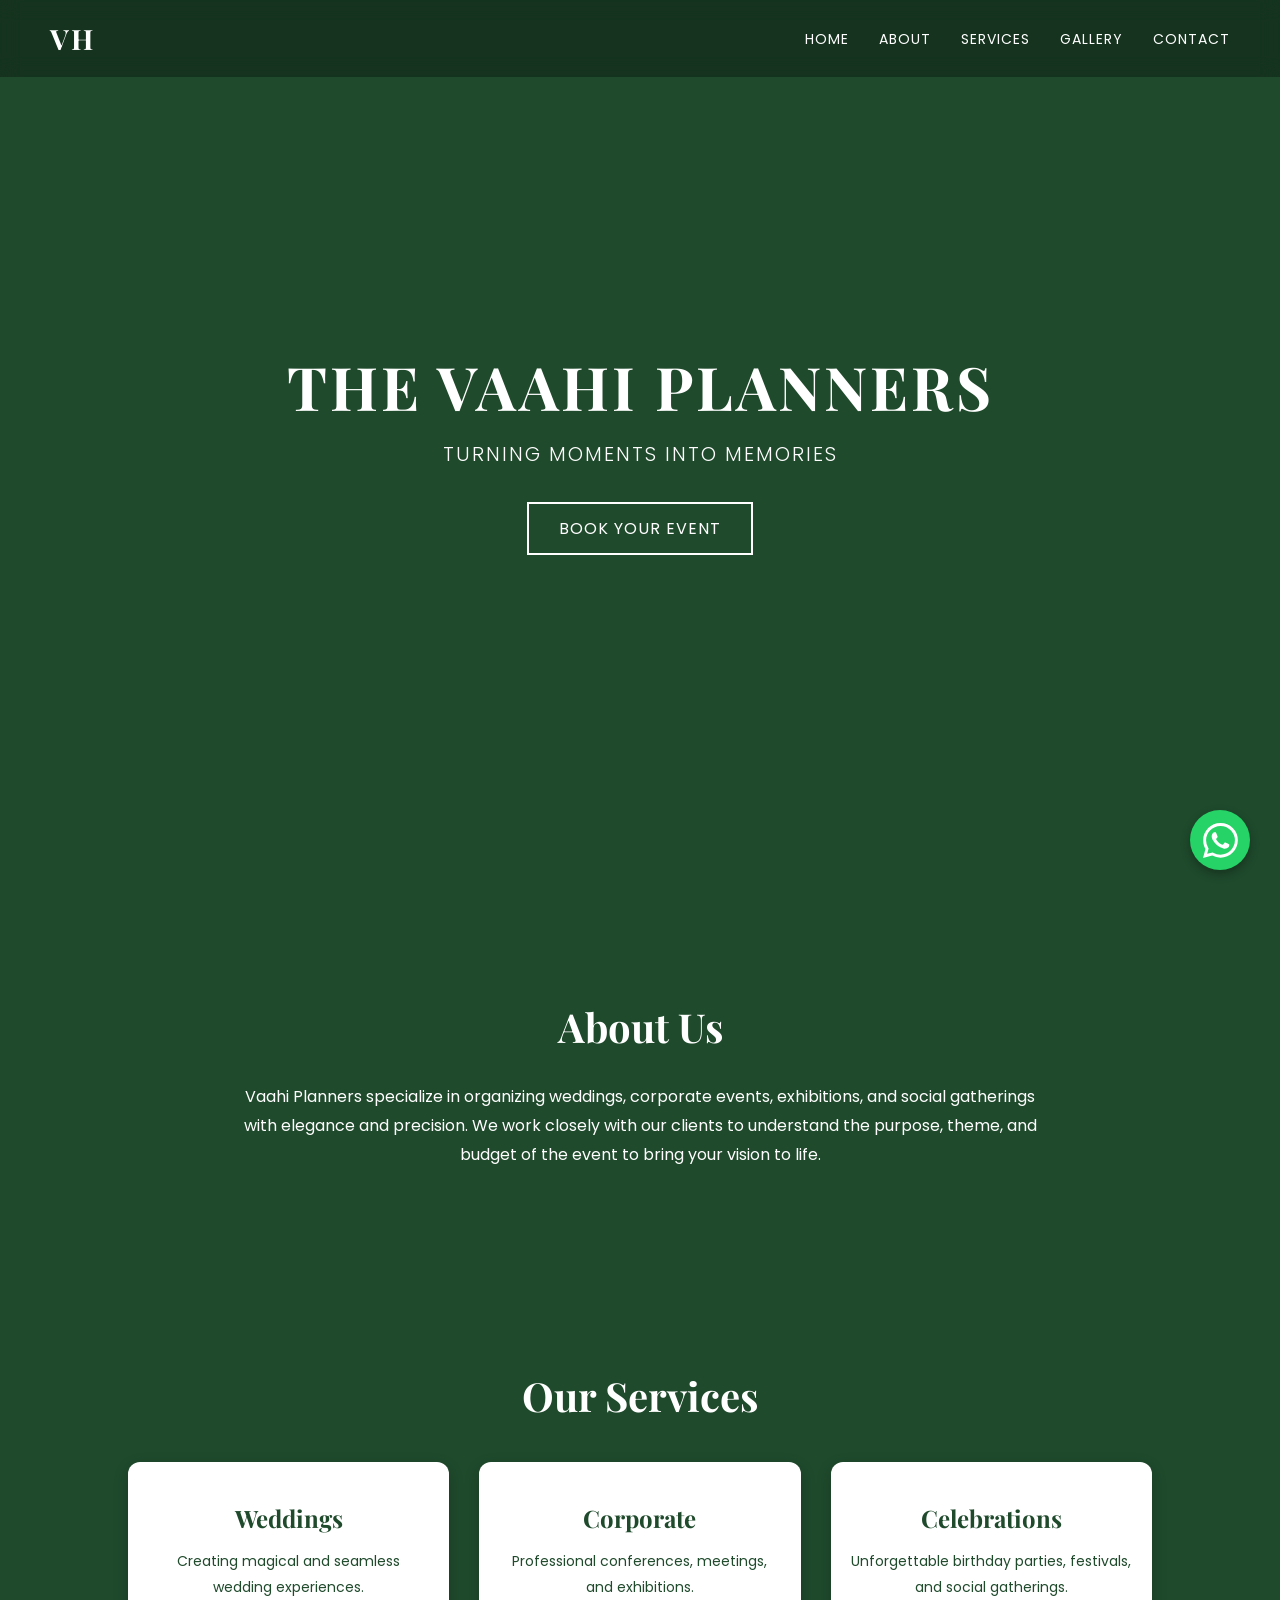
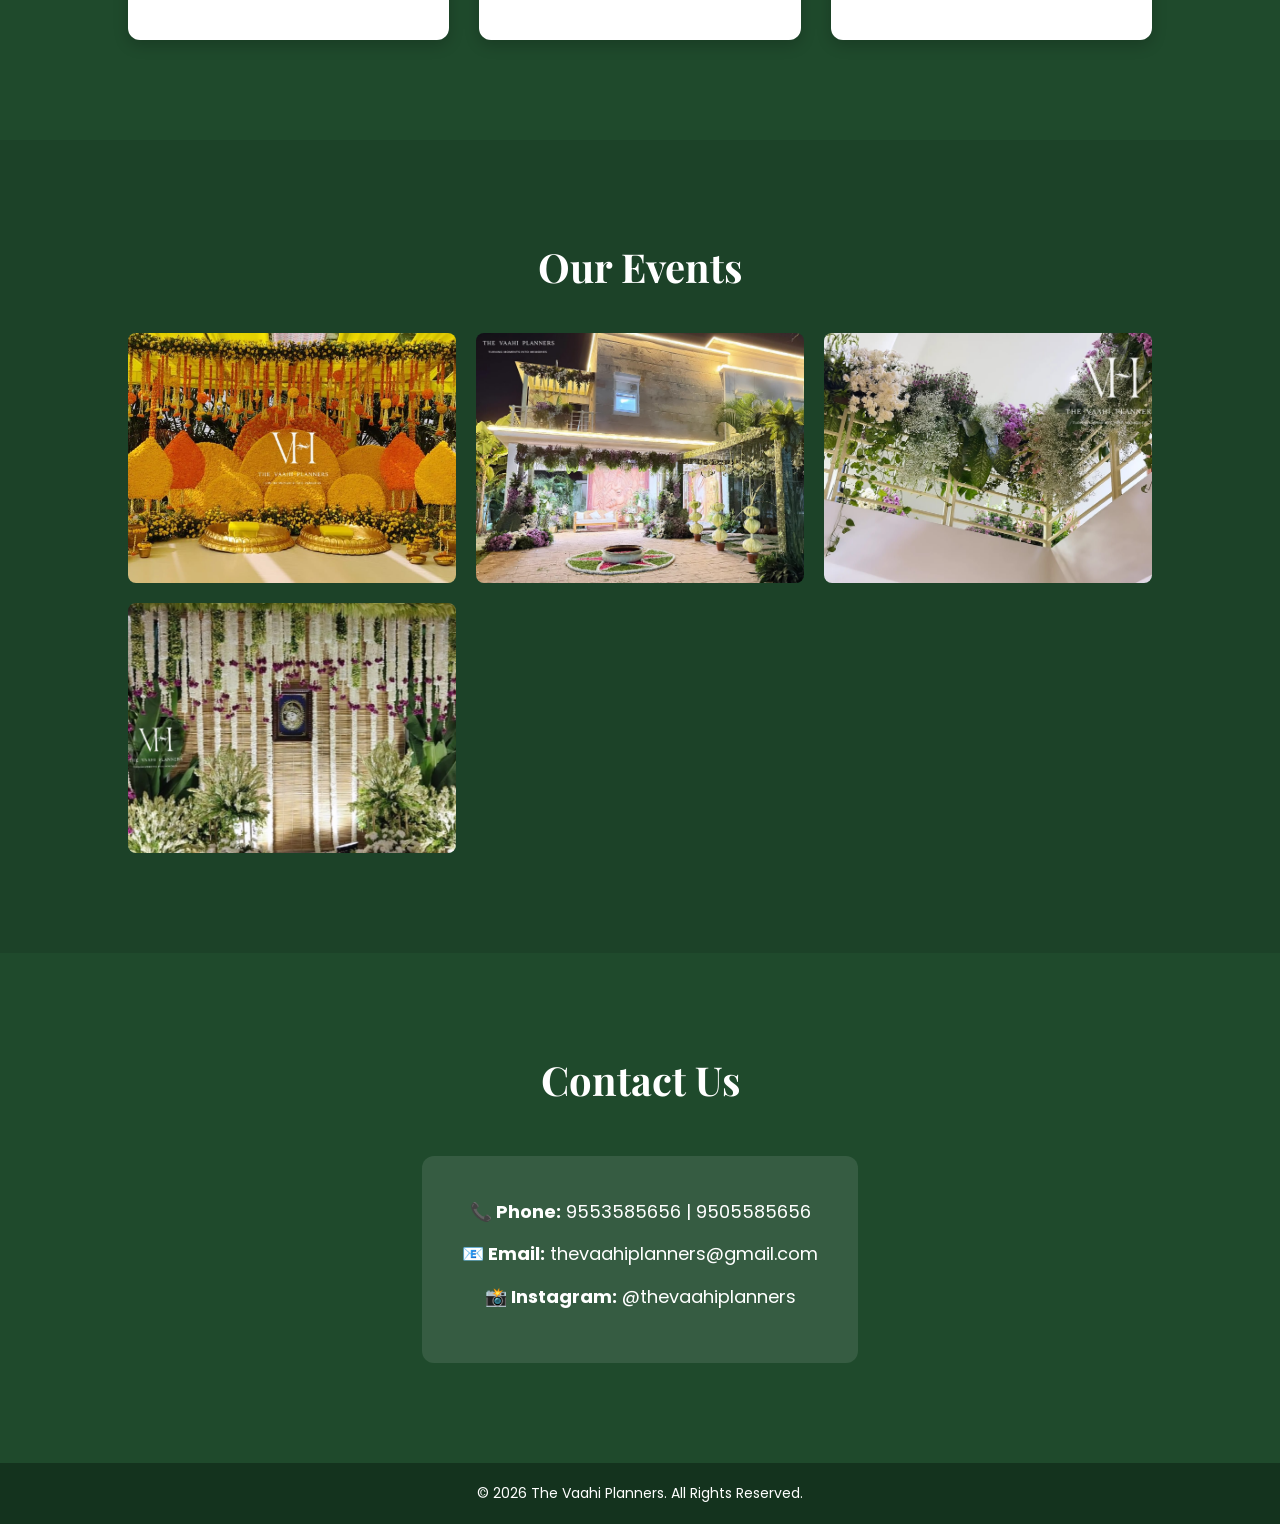
==== index.html @ 936217f1 "Add files via upload" ====
<!DOCTYPE html>
<html lang="en">
<head>
    <meta charset="UTF-8">
    <meta name="viewport" content="width=device-width, initial-scale=1.0">
    <title>The Vaahi Planners | Turning Moments Into Memories</title>
    <link rel="icon" type="image/png" href="logo.jpeg">
    <link rel="stylesheet" href="styles.css">
    <link href="https://fonts.googleapis.com/css2?family=Playfair+Display:wght@400;600&family=Poppins:wght@300;400;600&display=swap" rel="stylesheet">
</head>
<body>

    <div id="loader">
        <h1>VH</h1>
    </div>

    <nav id="navbar">
        <h2 class="logo">VH</h2>
        <ul class="nav-links">
            <li><a href="#home">Home</a></li>
            <li><a href="#about">About</a></li>
            <li><a href="#services">Services</a></li>
            <li><a href="#gallery">Gallery</a></li>
            <li><a href="#contact">Contact</a></li>
        </ul>
    </nav>

    <section id="home" class="hero">
        <div class="overlay"></div>
        <div class="hero-content">
            <h1>THE VAAHI PLANNERS</h1>
            <p>TURNING MOMENTS INTO MEMORIES</p>
            <button onclick="document.getElementById('contact').scrollIntoView({behavior: 'smooth'})">Book Your Event</button>
        </div>
    </section>

    <section id="about" class="about fade-in">
        <h2>About Us</h2>
        <p>
            Vaahi Planners specialize in organizing weddings, corporate events,
            exhibitions, and social gatherings with elegance and precision. We work closely with our clients to understand the purpose, theme, and budget of the event to bring your vision to life.
        </p>
    </section>

    <section id="services" class="services">
        <h2 class="fade-in">Our Services</h2>
        <div class="service-cards">
            <div class="card">
                <h3>Weddings</h3>
                <p>Creating magical and seamless wedding experiences.</p>
            </div>
            <div class="card">
                <h3>Corporate</h3>
                <p>Professional conferences, meetings, and exhibitions.</p>
            </div>
            <div class="card">
                <h3>Celebrations</h3>
                <p>Unforgettable birthday parties, festivals, and social gatherings.</p>
            </div>
        </div>
    </section>

    <section id="gallery" class="gallery">
        <h2>Our Events</h2>
        <div class="gallery-grid">
            <img src="IM-1.jpeg" class="stagger-item" alt="Wedding Event">
            <img src="IM-2.jpeg" class="stagger-item" alt="Event Setup">
            <img src="IM-3.jpeg" class="stagger-item" alt="Corporate Event">
            <img src="IM-4.jpeg" class="stagger-item" alt="Celebration">
            <img src="IM-5.jpeg" class="stagger-item" alt="Party">
            <img src="logo.jpeg" class="stagger-item" alt="Social Gathering">
        </div>
    </section>

    <section id="contact" class="contact fade-in">
        <h2>Contact Us</h2>
        <div class="contact-info">
            <p><strong>📞 Phone:</strong> 9553585656 | 9505585656</p>
            <p><strong>📧 Email:</strong> thevaahiplanners@gmail.com</p>
            <p><strong>📸 Instagram:</strong> @thevaahiplanners</p>
        </div>
    </section>

    <a href="https://wa.me/919553585656" class="whatsapp-float" target="_blank" rel="noopener noreferrer" aria-label="Chat on WhatsApp">
        <svg xmlns="http://www.w3.org/2000/svg" width="35" height="35" fill="currentColor" viewBox="0 0 16 16">
            <path d="M13.601 2.326A7.854 7.854 0 0 0 7.994 0C3.627 0 .068 3.558.064 7.926c0 1.399.366 2.76 1.057 3.965L0 16l4.204-1.102a7.933 7.933 0 0 0 3.79.965h.004c4.368 0 7.926-3.558 7.93-7.93A7.898 7.898 0 0 0 13.6 2.326zM7.994 14.521a6.573 6.573 0 0 1-3.356-.92l-.24-.144-2.494.654.666-2.433-.156-.251a6.56 6.56 0 0 1-1.007-3.505c0-3.626 2.957-6.584 6.591-6.584a6.56 6.56 0 0 1 4.66 1.931 6.557 6.557 0 0 1 1.928 4.66c-.004 3.639-2.961 6.592-6.592 6.592zm3.615-4.934c-.197-.099-1.17-.578-1.353-.646-.182-.065-.315-.099-.445.099-.133.197-.513.646-.627.775-.114.133-.232.148-.43.05-.197-.1-.836-.308-1.592-.985-.59-.525-.985-1.175-1.103-1.372-.114-.198-.011-.304.088-.403.087-.088.197-.232.296-.346.1-.114.133-.198.198-.33.065-.134.034-.248-.015-.347-.05-.099-.445-1.076-.612-1.47-.16-.389-.323-.335-.445-.34-.114-.007-.247-.007-.38-.007a.729.729 0 0 0-.529.247c-.182.198-.691.677-.691 1.654 0 .977.71 1.916.81 2.049.098.133 1.394 2.132 3.383 2.992.47.205.84.326 1.129.418.475.152.904.129 1.246.08.38-.058 1.171-.48 1.338-.943.164-.464.164-.86.114-.943-.049-.084-.182-.133-.38-.232z"/>
        </svg>
    </a>

    <footer>
        <p>© 2026 The Vaahi Planners. All Rights Reserved.</p>
    </footer>

    <script>
        // Loader
        window.onload = function(){
            setTimeout(() => {
                document.getElementById("loader").style.opacity = "0";
                setTimeout(() => {
                    document.getElementById("loader").style.display = "none";
                }, 500);
            }, 500); // Small delay to let animations load
        };

        // Smooth Scroll
        document.querySelectorAll('a[href^="#"]').forEach(anchor => {
            anchor.addEventListener('click', function(e){
                e.preventDefault();
                document.querySelector(this.getAttribute('href')).scrollIntoView({
                    behavior: 'smooth'
                });
            });
        });

        // Dynamic Navbar Background Change on Scroll
        window.addEventListener('scroll', () => {
            const nav = document.getElementById('navbar');
            if (window.scrollY > 50) {
                nav.classList.add('scrolled');
            } else {
                nav.classList.remove('scrolled');
            }
        });

        // Scroll Animation (Fade-in elements)
        const elements = document.querySelectorAll('.fade-in');
        window.addEventListener('scroll', () => {
            elements.forEach(el => {
                const position = el.getBoundingClientRect().top;
                const screenPosition = window.innerHeight / 1.2;
                if(position < screenPosition){
                    el.classList.add('show');
                }
            });
        });

        // Staggered Gallery Reveal Animation
        const galleryImages = document.querySelectorAll('.stagger-item');
        window.addEventListener('scroll', () => {
            let delay = 0;
            galleryImages.forEach((img) => {
                const position = img.getBoundingClientRect().top;
                const screenPosition = window.innerHeight / 1.1;

                if (position < screenPosition && !img.classList.contains('show')) {
                    setTimeout(() => {
                        img.classList.add('show');
                    }, delay);
                    delay += 150; // Adds a 150ms delay between each image appearing
                }
            });
        });
    </script>
</body>
</html>
---- styles.css ----
/* BASE STYLES & RESET */
* {
    box-sizing: border-box;
    margin: 0;
    padding: 0;
}

body {
    font-family: 'Poppins', sans-serif;
    background: #1F4A2C; /* Brand Deep forest green */
    color: #FFFFFF;      /* Brand White */
    scroll-behavior: smooth;
    overflow-x: hidden;
}

/* LOADER */
#loader {
    position: fixed;
    width: 100%;
    height: 100vh;
    background: #1F4A2C;
    display: flex;
    justify-content: center;
    align-items: center;
    z-index: 9999;
    transition: opacity 0.5s ease;
}

#loader h1 {
    font-size: 60px;
    font-family: 'Playfair Display', serif;
    animation: pulse 1s infinite;
}

@keyframes pulse {
    0% {opacity: 0.3;}
    50% {opacity: 1;}
    100% {opacity: 0.3;}
}

/* NAVBAR */
nav {
    display: flex;
    justify-content: space-between;
    align-items: center;
    padding: 20px 50px;
    position: fixed;
    width: 100%;
    background: rgba(0,0,0,0.3);
    backdrop-filter: blur(10px);
    z-index: 1000;
    transition: background 0.4s ease-in-out, box-shadow 0.4s ease-in-out, padding 0.4s;
}

nav.scrolled {
    background: #1F4A2C; 
    box-shadow: 0 4px 10px rgba(0, 0, 0, 0.5);
    padding: 15px 50px;
}

nav h2.logo {
    font-family: 'Playfair Display', serif;
    font-size: 28px;
    letter-spacing: 2px;
}

nav ul {
    display: flex;
    list-style: none;
    gap: 30px;
}

nav a {
    color: white;
    text-decoration: none;
    font-weight: 400;
    text-transform: uppercase;
    font-size: 14px;
    letter-spacing: 1px;
    transition: color 0.3s;
}

nav a:hover {
    color: #A5D6A7; /* A soft light green hover effect */
}

/* HERO SECTION */
.hero {
    height: 100vh;
    background: url('https://images.unsplash.com/photo-1519741497674-611481863552') center/cover no-repeat;
    position: relative;
    display: flex;
    justify-content: center;
    align-items: center;
}

.overlay {
    position: absolute;
    width: 100%;
    height: 100%;
    background: rgba(31, 74, 44, 0.75); /* Darker green overlay for better text contrast */
}

.hero-content {
    position: relative;
    z-index: 1;
    text-align: center;
    padding: 0 20px;
}

/* Hero Animations */
.hero-content h1 {
    font-family: 'Playfair Display', serif;
    font-size: 60px;
    margin-bottom: 10px;
    letter-spacing: 3px;
    animation: slideDown 1s ease-out forwards;
}

.hero-content p {
    font-size: 20px;
    font-weight: 300;
    letter-spacing: 2px;
    margin-bottom: 30px;
    animation: slideUp 1s ease-out 0.5s forwards; 
    opacity: 0; 
}

.hero-content button {
    background: transparent;
    color: white;
    border: 2px solid white;
    padding: 12px 30px;
    font-family: 'Poppins', sans-serif;
    font-size: 16px;
    text-transform: uppercase;
    letter-spacing: 1px;
    cursor: pointer;
    transition: all 0.3s ease;
    animation: fadeIn 1s ease-out 1s forwards;
    opacity: 0;
}

.hero-content button:hover {
    background: white;
    color: #1F4A2C;
}

/* Keyframes */
@keyframes slideDown {
    from { opacity: 0; transform: translateY(-30px); }
    to { opacity: 1; transform: translateY(0); }
}
@keyframes slideUp {
    from { opacity: 0; transform: translateY(30px); }
    to { opacity: 1; transform: translateY(0); }
}
@keyframes fadeIn {
    from { opacity: 0; }
    to { opacity: 1; }
}

/* GENERIC SECTIONS */
section {
    padding: 100px 10vw;
    text-align: center;
}

section h2 {
    font-family: 'Playfair Display', serif;
    font-size: 40px;
    margin-bottom: 30px;
}

section p {
    font-size: 16px;
    line-height: 1.8;
    max-width: 800px;
    margin: 0 auto;
}

/* SERVICES */
.service-cards {
    display: flex;
    gap: 30px;
    flex-wrap: wrap; 
    justify-content: center;
    margin-top: 40px;
}

.card {
    background: white;
    color: #1F4A2C;
    padding: 40px 20px;
    border-radius: 12px;
    flex: 1;
    min-width: 250px;
    text-align: center;
    transition: transform 0.3s ease, box-shadow 0.3s ease;
    cursor: pointer;
    box-shadow: 0 5px 15px rgba(0,0,0,0.2);
}

.card h3 {
    font-family: 'Playfair Display', serif;
    font-size: 24px;
    margin-bottom: 15px;
}

.card p {
    font-size: 14px;
}

.card:hover {
    transform: translateY(-10px);
    box-shadow: 0 15px 30px rgba(0, 0, 0, 0.4);
}

/* GALLERY */
.gallery {
    background: rgba(0, 0, 0, 0.1); /* Slight contrast from main background */
}

.gallery-grid {
    display: grid;
    grid-template-columns: repeat(auto-fit, minmax(300px, 1fr));
    gap: 20px;
    margin-top: 40px;
}

.gallery-grid img {
    width: 100%;
    height: 250px;
    object-fit: cover;
    border-radius: 8px;
    transition: transform 0.4s ease;
}

/* Staggered Gallery Animation Classes */
.gallery-grid img.stagger-item {
    opacity: 0;
    transform: translateY(30px);
    transition: opacity 0.6s ease-out, transform 0.6s ease-out;
}

.gallery-grid img.stagger-item.show {
    opacity: 1;
    transform: translateY(0);
}

.gallery-grid img:hover {
    transform: scale(1.05) !important;
    z-index: 2;
    position: relative;
    box-shadow: 0 10px 20px rgba(0,0,0,0.5);
}

/* CONTACT */
.contact-info {
    background: rgba(255, 255, 255, 0.1);
    padding: 40px;
    border-radius: 12px;
    display: inline-block;
    margin-top: 20px;
}

.contact-info p {
    margin-bottom: 10px;
    font-size: 18px;
}

/* FLOATING WHATSAPP BUTTON */
.whatsapp-float {
    position: fixed;
    bottom: 30px;
    right: 30px;
    background-color: #25D366;
    color: white;
    width: 60px;
    height: 60px;
    border-radius: 50%;
    display: flex;
    justify-content: center;
    align-items: center;
    box-shadow: 0px 4px 10px rgba(0, 0, 0, 0.3);
    z-index: 1000; /* Ensures it stays above all other content */
    transition: transform 0.3s ease, box-shadow 0.3s ease;
}

.whatsapp-float:hover {
    transform: scale(1.1);
    box-shadow: 0px 6px 15px rgba(0, 0, 0, 0.5);
}

/* FOOTER */
footer {
    text-align: center;
    padding: 20px;
    background: #14331e;
    font-size: 14px;
}

/* SCROLL ANIMATION */
.fade-in {
    opacity: 0;
    transform: translateY(40px);
    transition: 1s ease-out;
}

.fade-in.show {
    opacity: 1;
    transform: translateY(0);
}

/* =========================================
   MOBILE RESPONSIVENESS (MEDIA QUERIES)
   ========================================= */

@media screen and (max-width: 768px) {
    /* Navbar adjust */
    nav {
        padding: 15px 20px;
        flex-direction: column; /* Stack logo and links */
        gap: 15px;
    }
    
    nav.scrolled {
        padding: 10px 20px;
    }

    nav ul {
        gap: 15px;
        flex-wrap: wrap;
        justify-content: center;
    }
    
    nav a {
        font-size: 12px;
    }

    /* Hero adjust */
    .hero-content h1 {
        font-size: 40px;
    }
    
    .hero-content p {
        font-size: 16px;
    }

    /* Sections adjust */
    section {
        padding: 60px 20px; /* Less padding on mobile */
    }

    section h2 {
        font-size: 32px;
    }

    /* Services adjust */
    .service-cards {
        flex-direction: column; /* Stack cards vertically */
    }

    .card {
        padding: 30px 15px;
    }

    /* Contact adjust */
    .contact-info p {
        font-size: 16px;
    }

    /* WhatsApp adjust - slightly smaller for mobile screens */
    .whatsapp-float {
        width: 50px;
        height: 50px;
        bottom: 20px;
        right: 20px;
    }
    
    .whatsapp-float svg {
        width: 28px;
        height: 28px;
    }
}
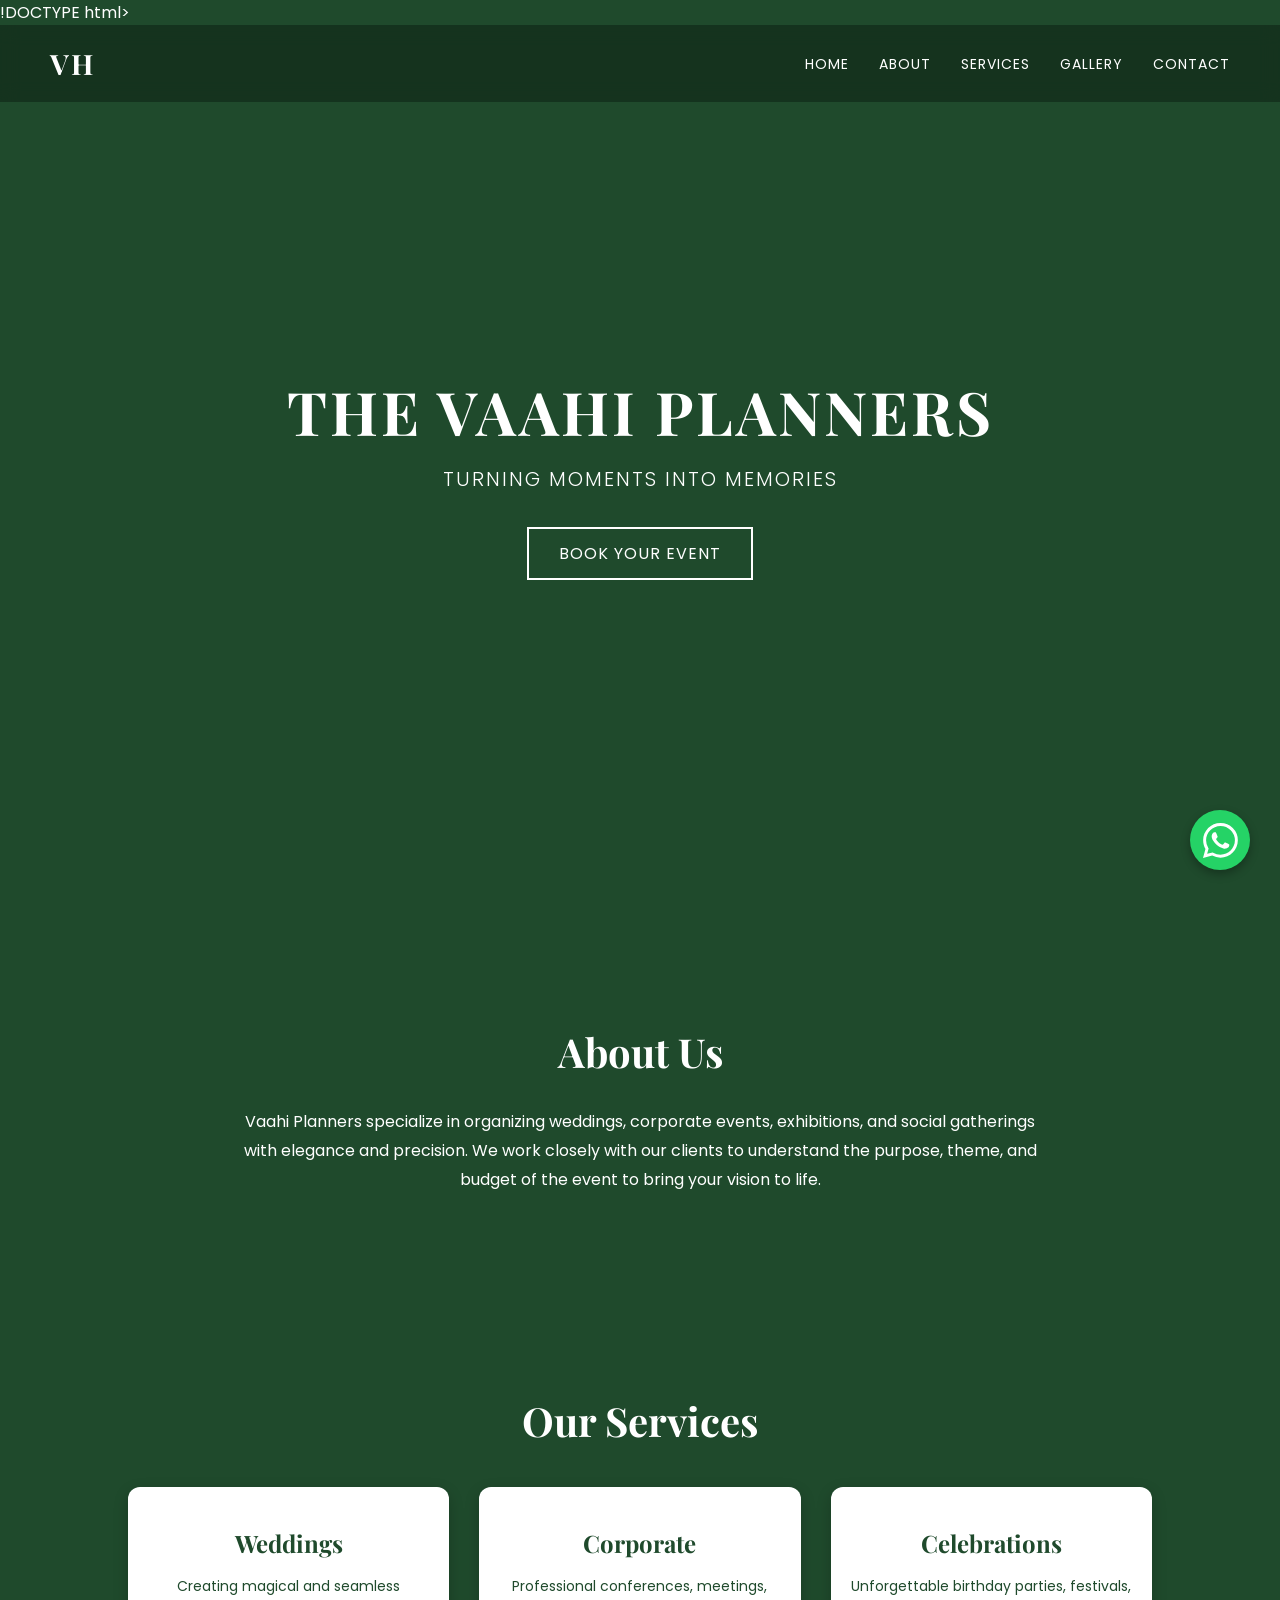
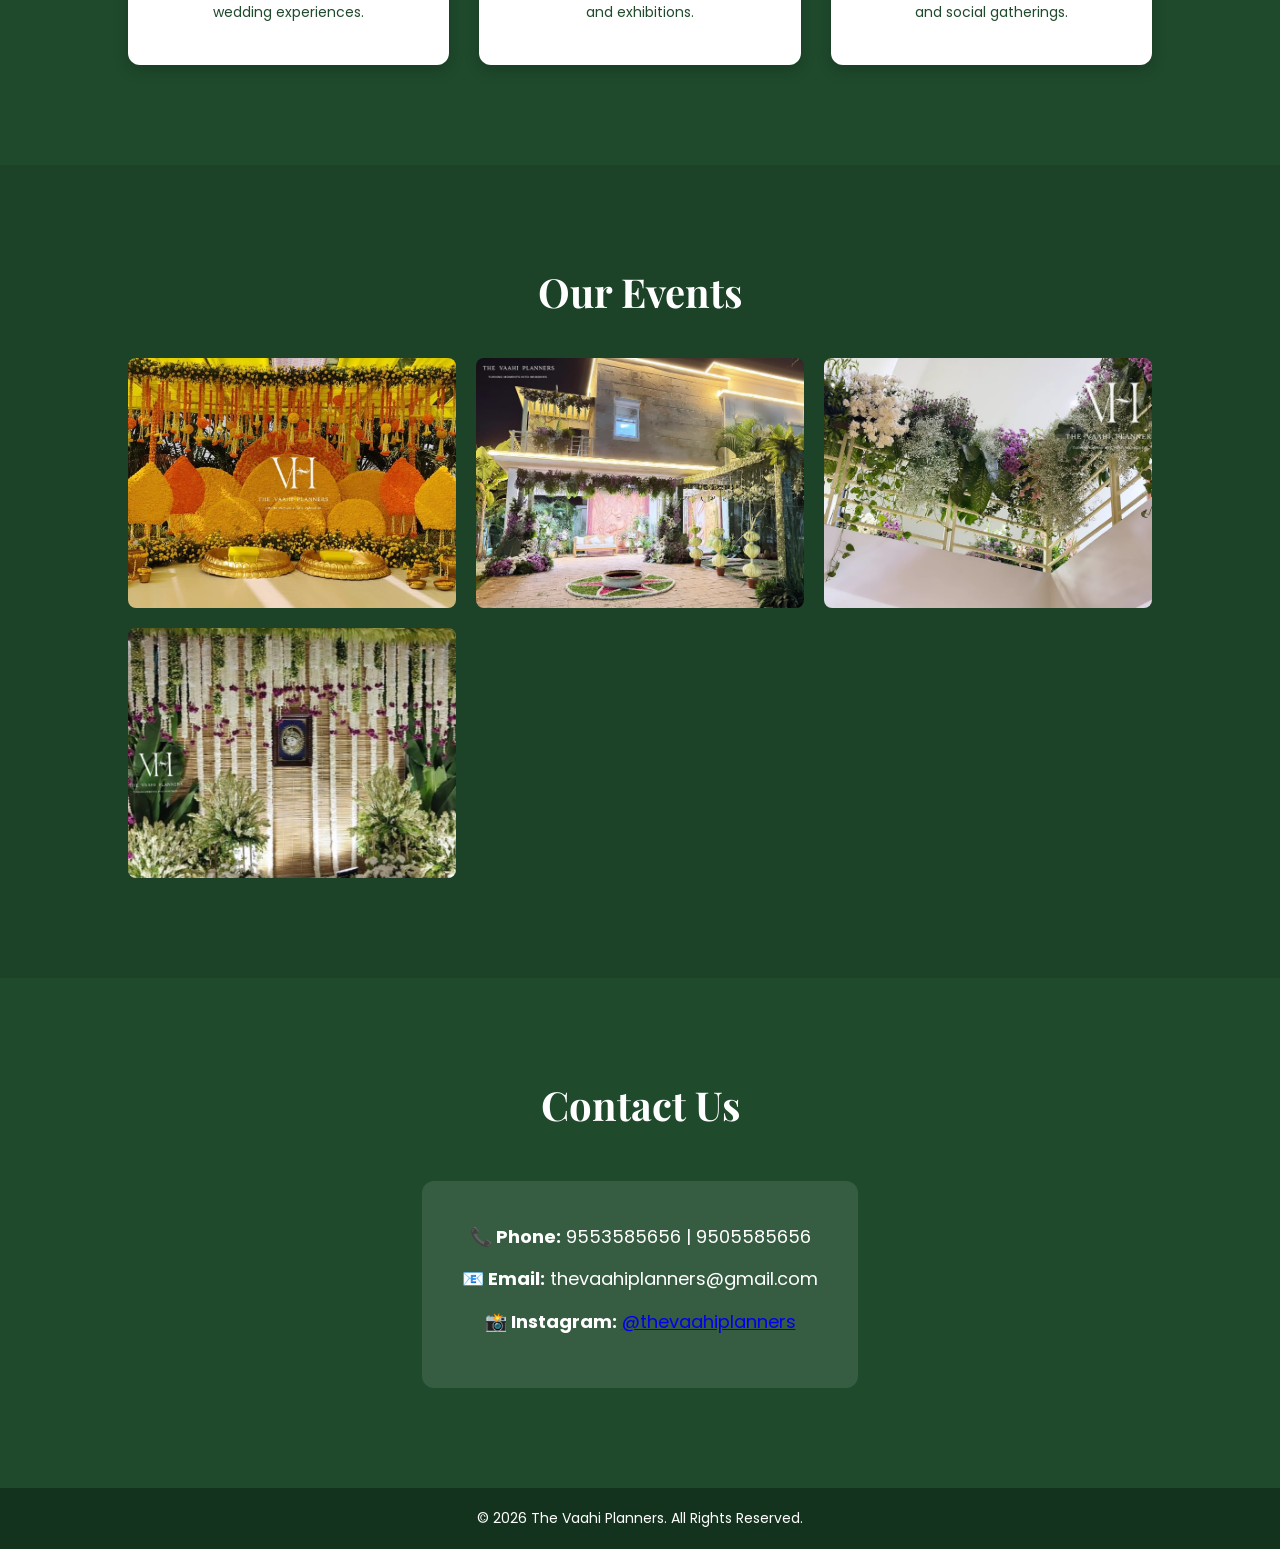
==== commit 4425281e: "Add hyperlink to Instagram in contact section Updated Instagram contact information with a hyperlink" ====
--- a/index.html
+++ b/index.html
@@ -1,4 +1,4 @@
-<!DOCTYPE html>
+!DOCTYPE html>
 <html lang="en">
 <head>
     <meta charset="UTF-8">
@@ -77,7 +77,10 @@
         <div class="contact-info">
             <p><strong>📞 Phone:</strong> 9553585656 | 9505585656</p>
             <p><strong>📧 Email:</strong> thevaahiplanners@gmail.com</p>
-            <p><strong>📸 Instagram:</strong> @thevaahiplanners</p>
+            <p><strong>📸 Instagram:</strong>
+                <a href="https://www.instagram.com/the.vaahiplanners?igsh=eHQ5MHZkb2I3ZjYz"> @thevaahiplanners
+                </a>
+            </p>
         </div>
     </section>
 
@@ -152,4 +155,4 @@
         });
     </script>
 </body>
-</html>+</html>
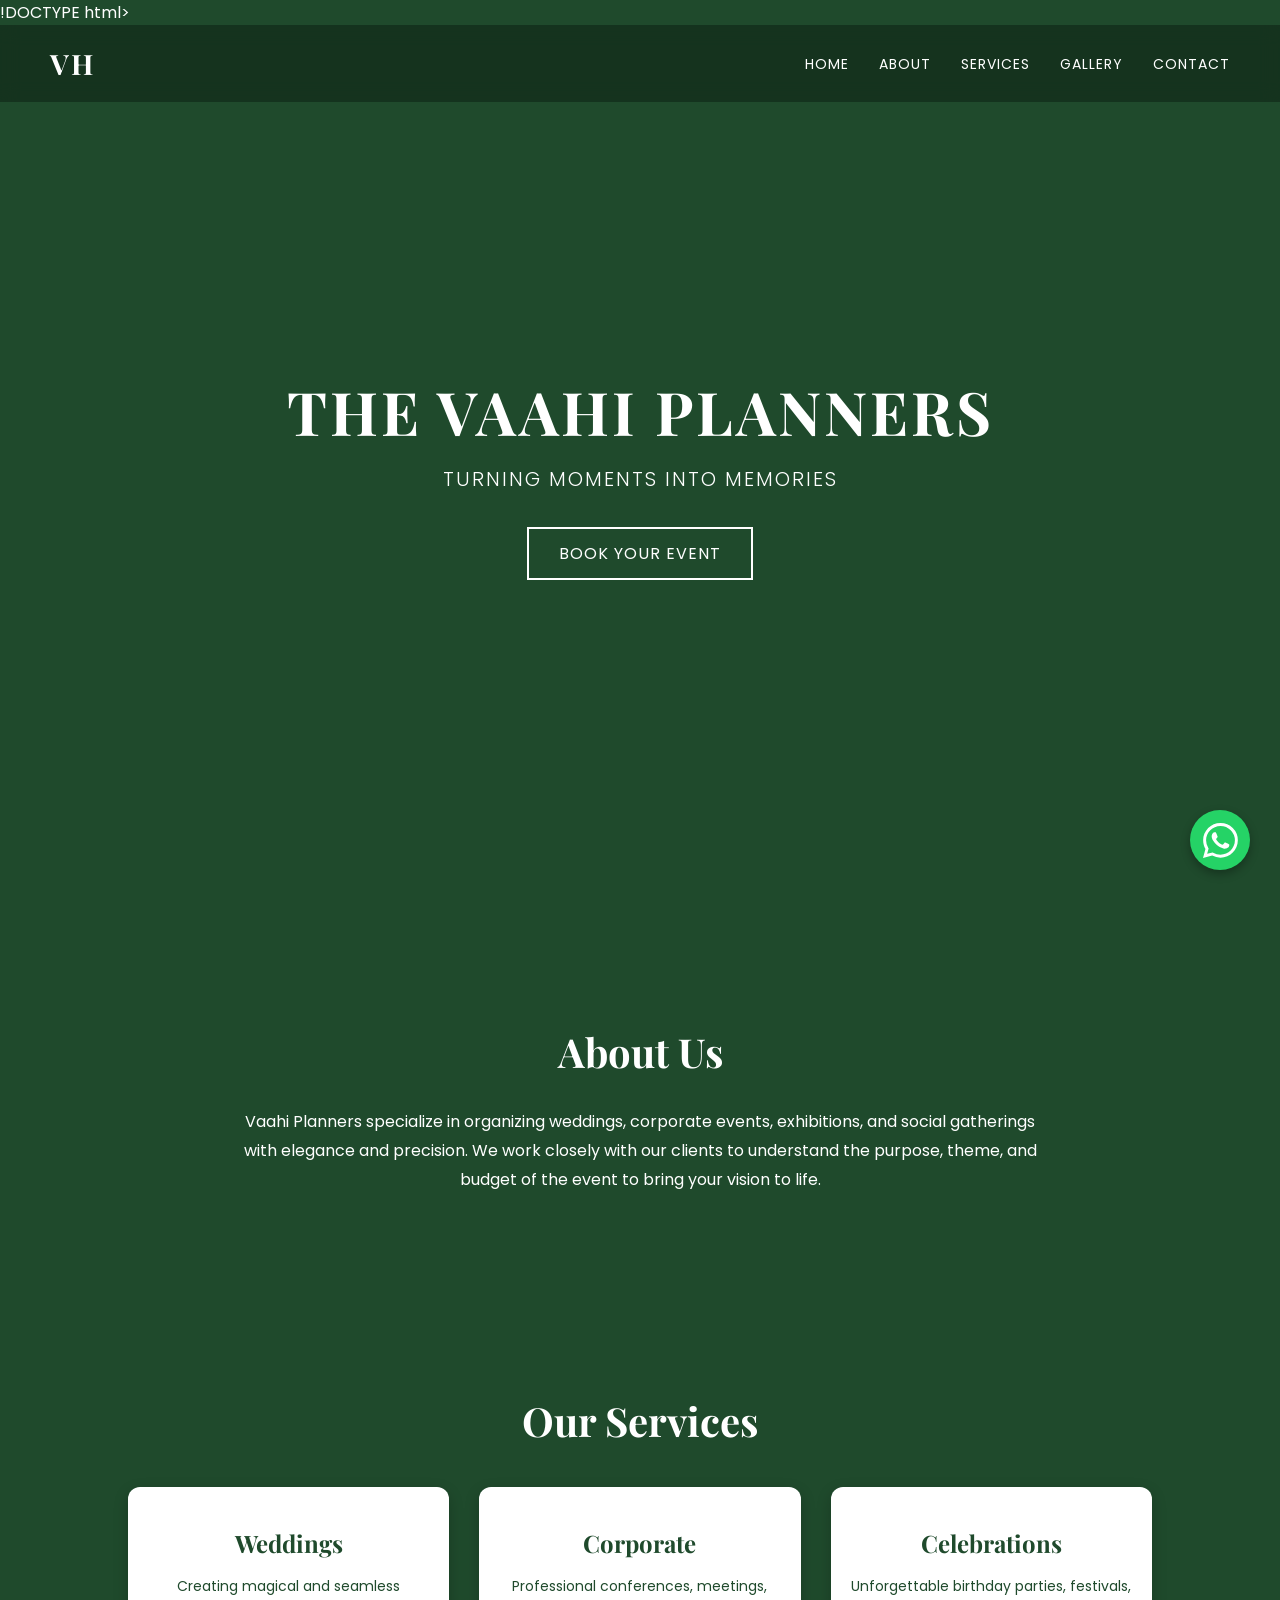
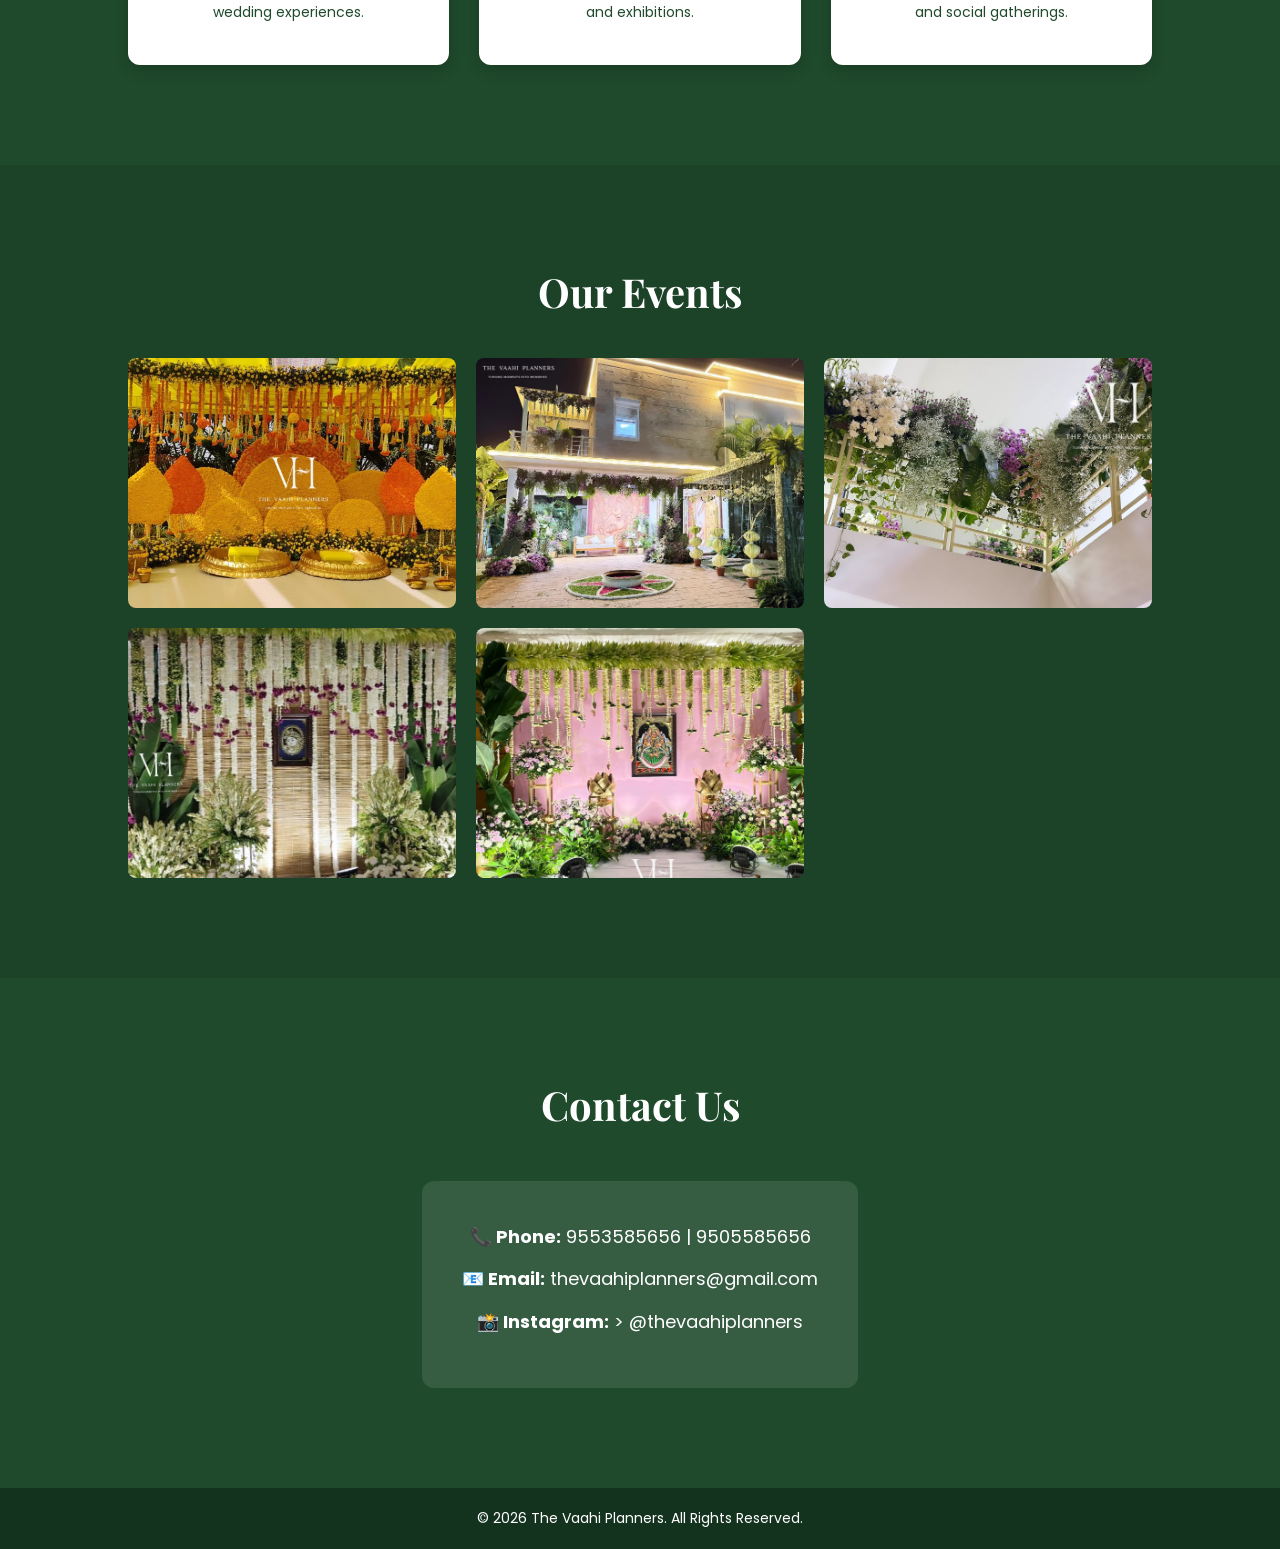
==== commit b7e4007f: "Update index.html" ====
--- a/index.html
+++ b/index.html
@@ -78,7 +78,7 @@
             <p><strong>📞 Phone:</strong> 9553585656 | 9505585656</p>
             <p><strong>📧 Email:</strong> thevaahiplanners@gmail.com</p>
             <p><strong>📸 Instagram:</strong>
-                <a href="https://www.instagram.com/the.vaahiplanners?igsh=eHQ5MHZkb2I3ZjYz"> @thevaahiplanners
+                <a href="https://www.instagram.com/the.vaahiplanners?igsh=eHQ5MHZkb2I3ZjYz" target="_blank" style="color: white; text-decoration: none;">> @thevaahiplanners
                 </a>
             </p>
         </div>
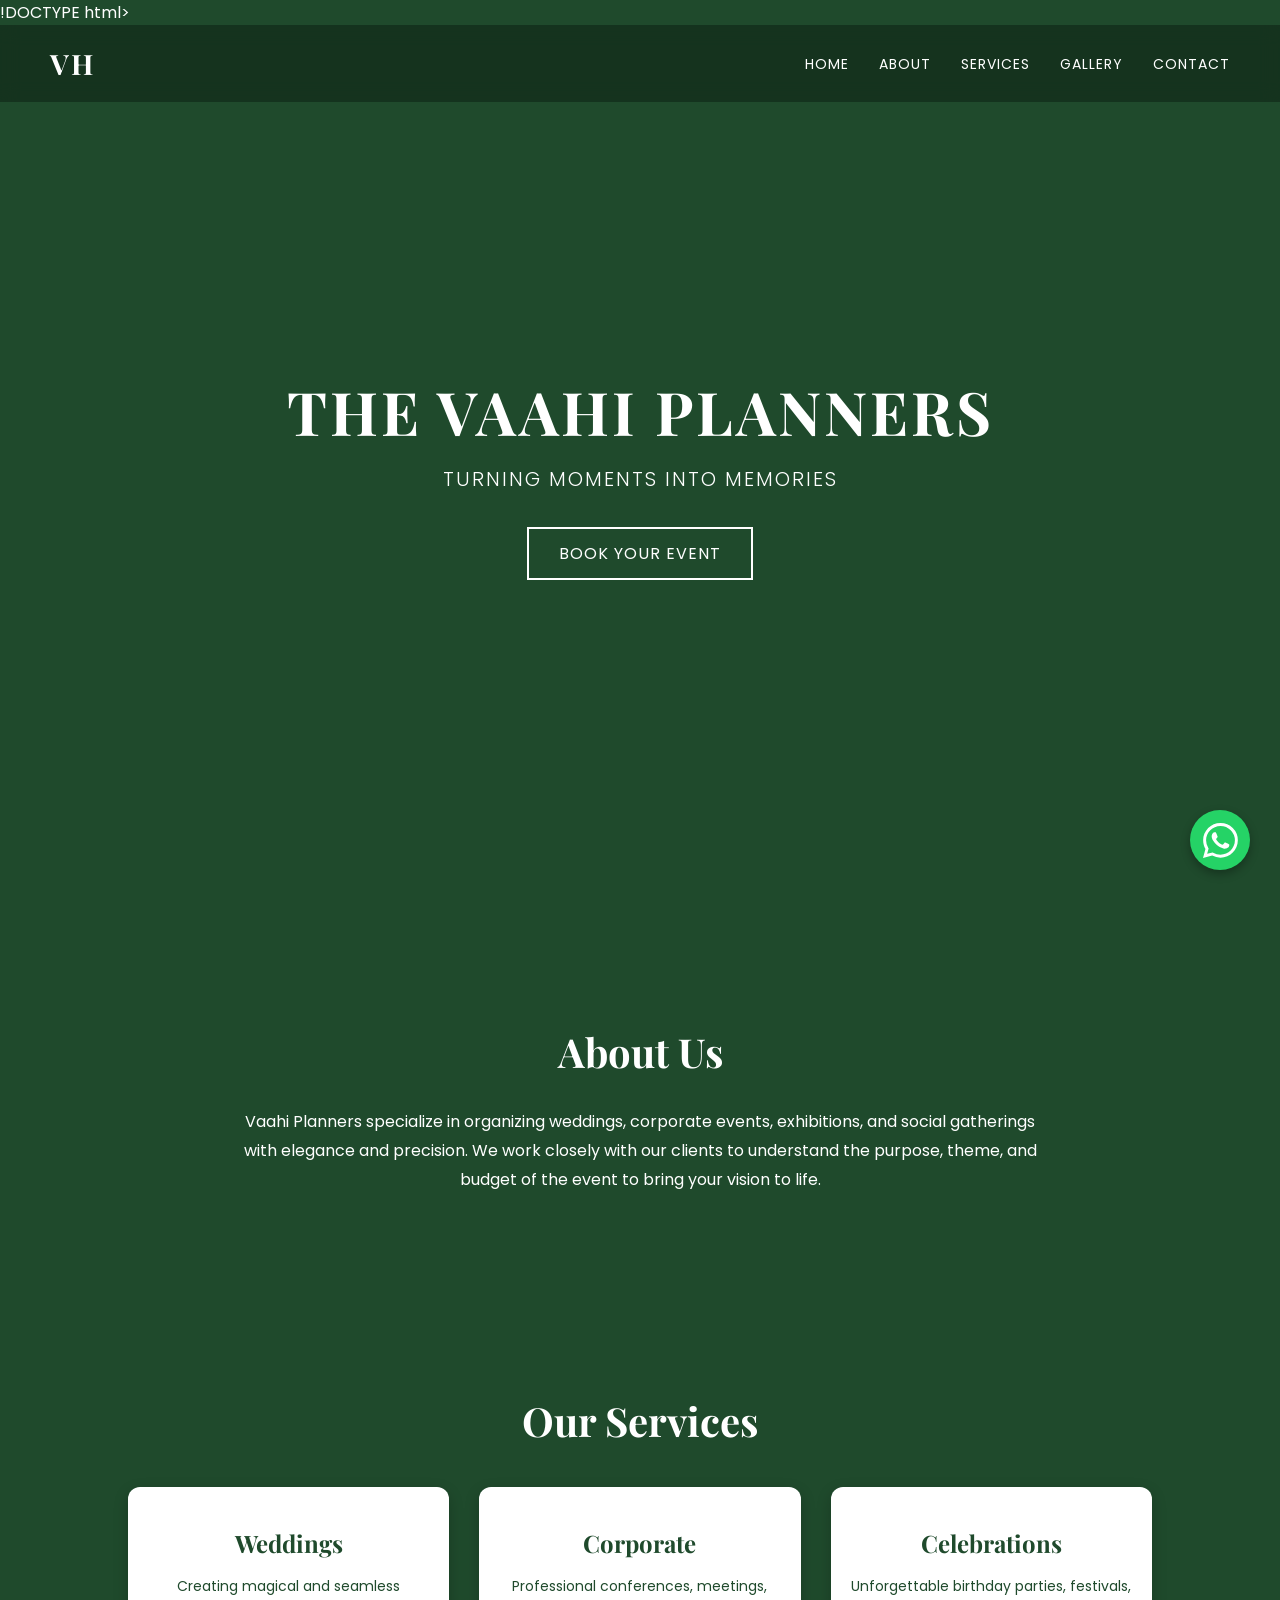
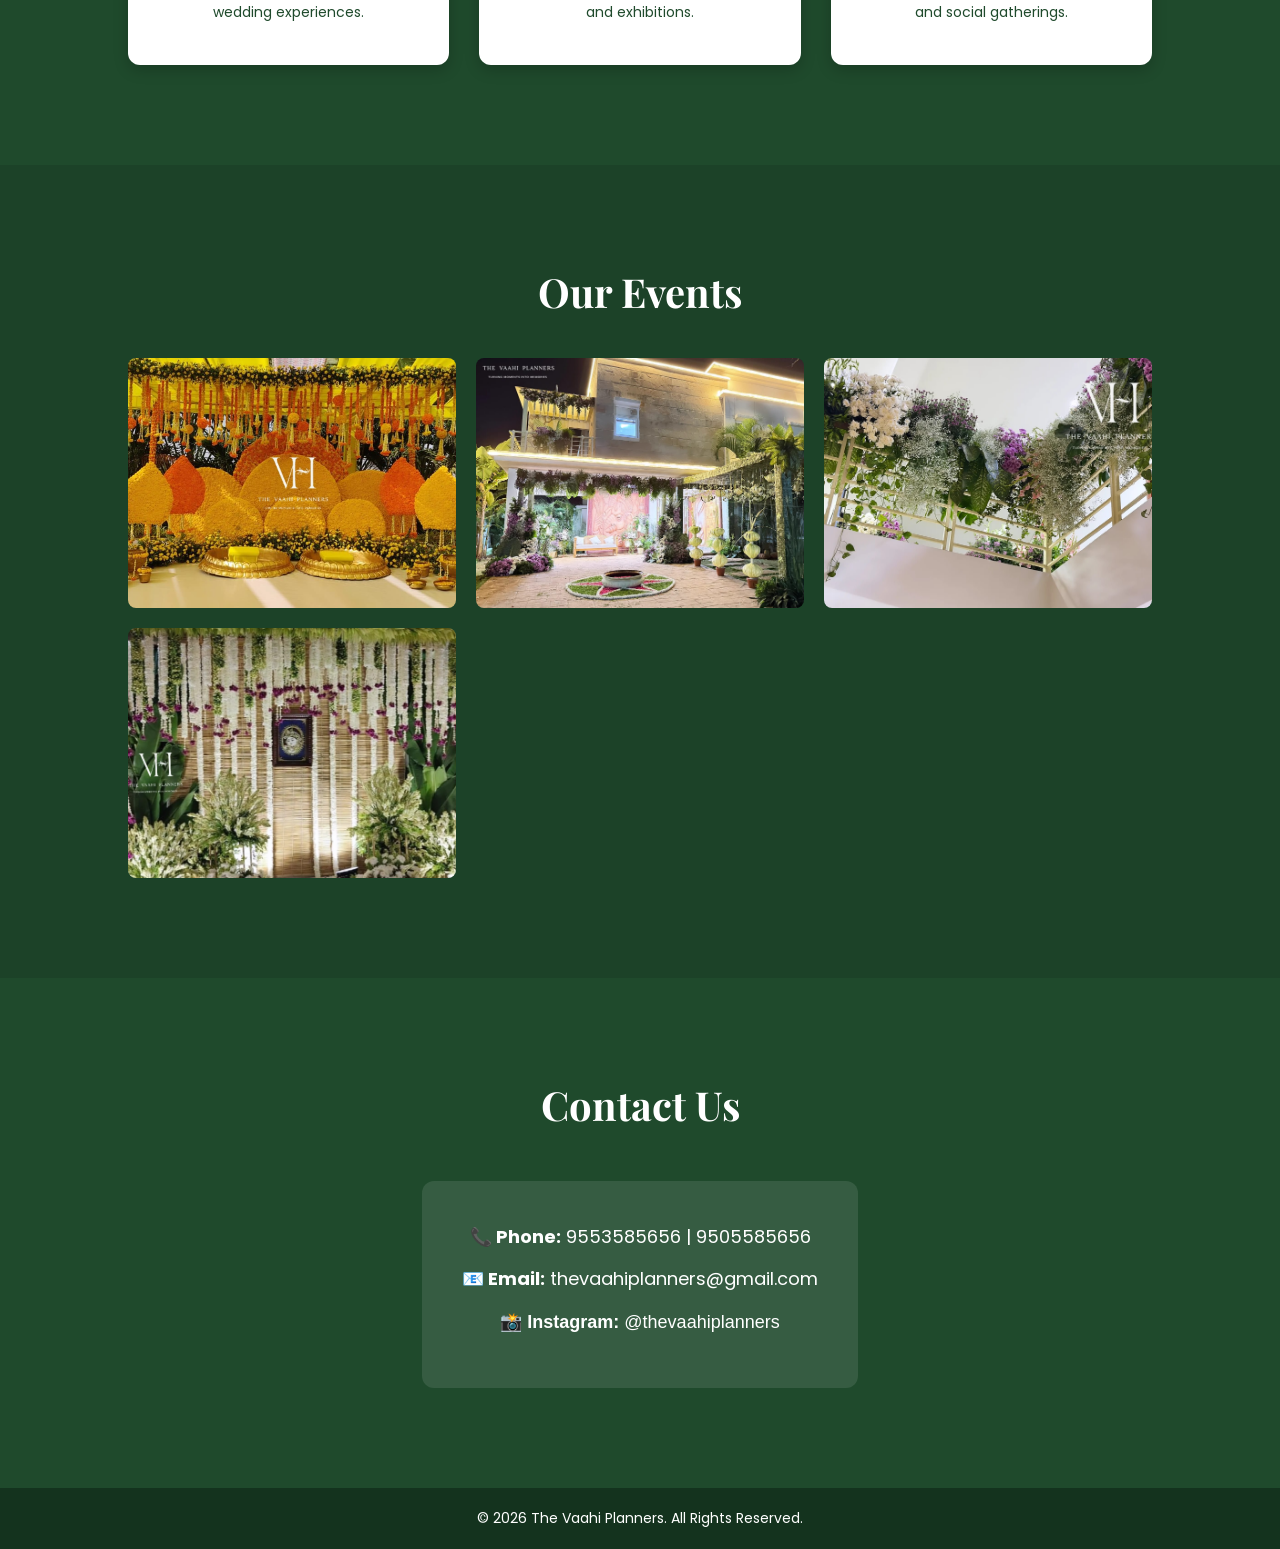
==== commit db932d44: "Update index.html" ====
--- a/index.html
+++ b/index.html
@@ -77,8 +77,10 @@
         <div class="contact-info">
             <p><strong>📞 Phone:</strong> 9553585656 | 9505585656</p>
             <p><strong>📧 Email:</strong> thevaahiplanners@gmail.com</p>
-            <p><strong>📸 Instagram:</strong>
-                <a href="https://www.instagram.com/the.vaahiplanners?igsh=eHQ5MHZkb2I3ZjYz" target="_blank" style="color: white; text-decoration: none;">> @thevaahiplanners
+            <p style="color: white; font-family: sans-serif;"> 
+                <strong>📸 Instagram:</strong>
+                <a href="https://www.instagram.com/the.vaahiplanners?igsh=eHQ5MHZkb2I3ZjYz" target="_blank" style="color: white; text-decoration: none;">
+                    @thevaahiplanners
                 </a>
             </p>
         </div>
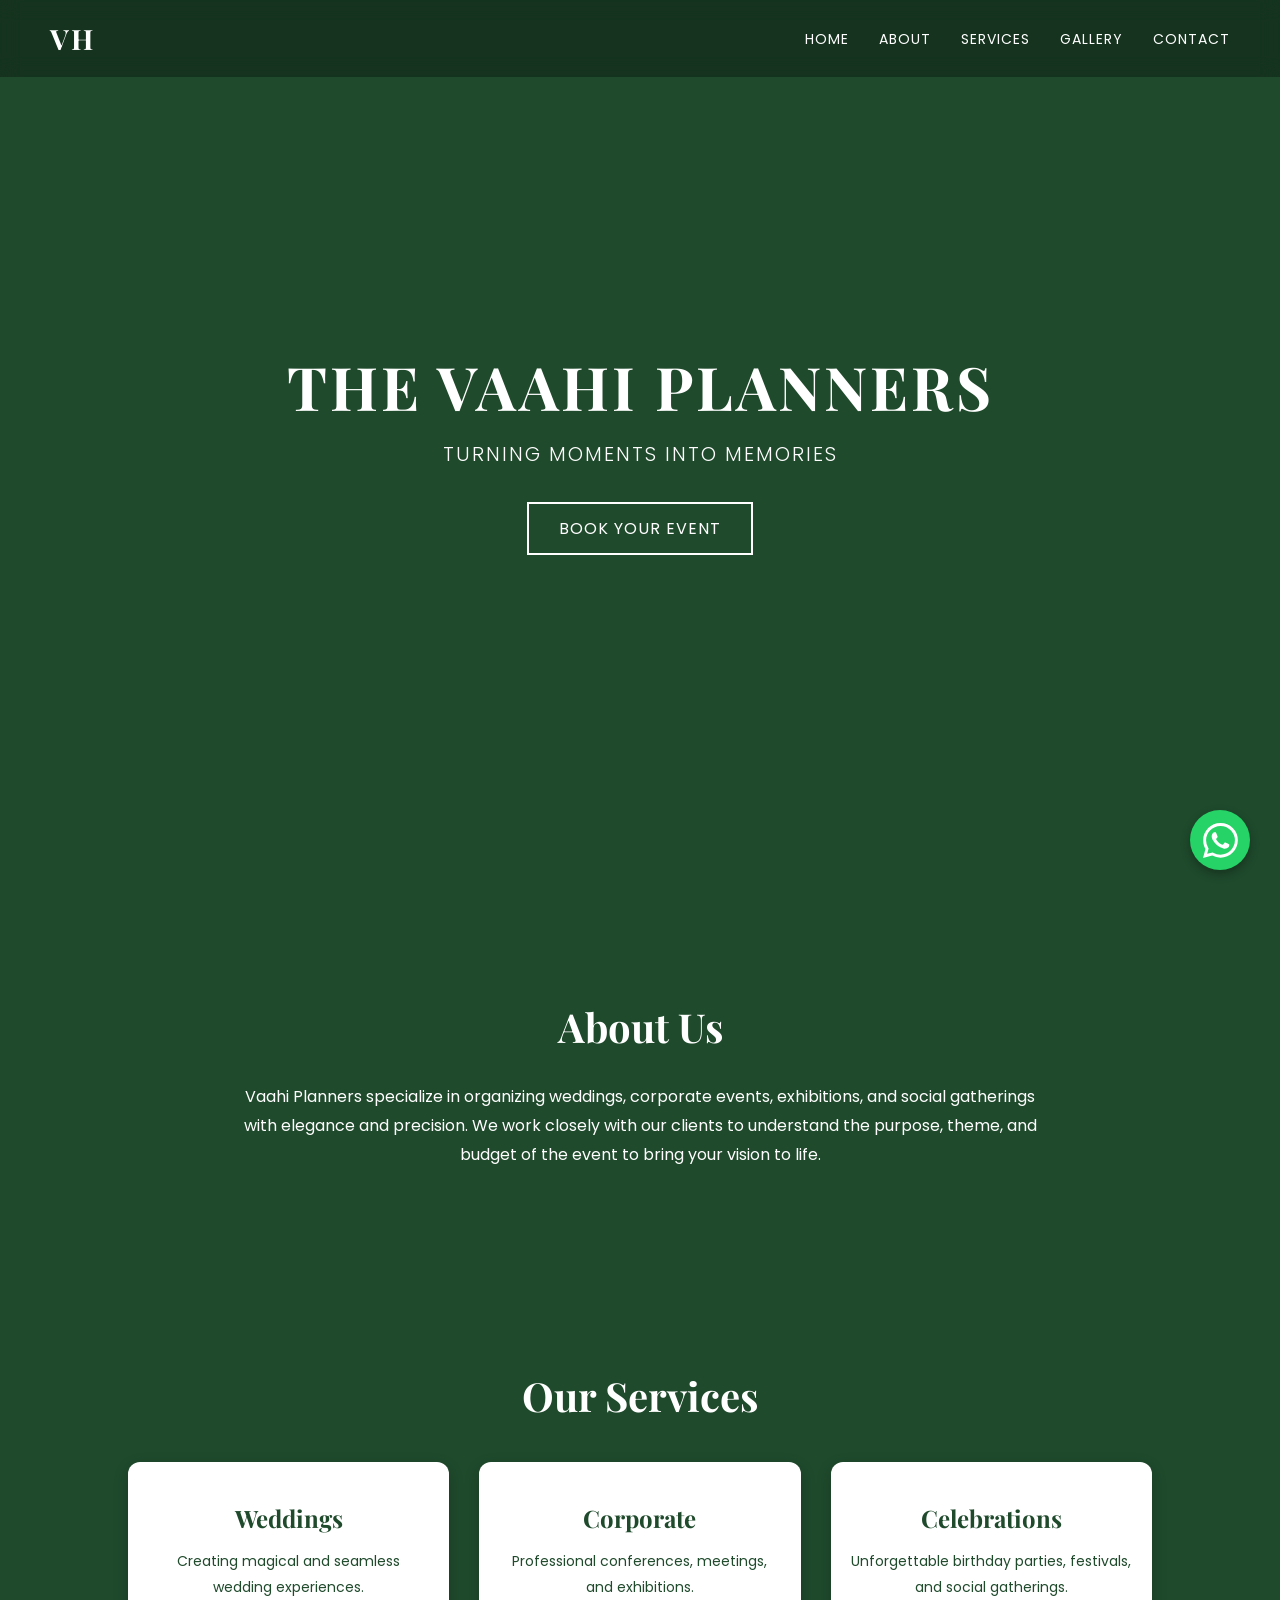
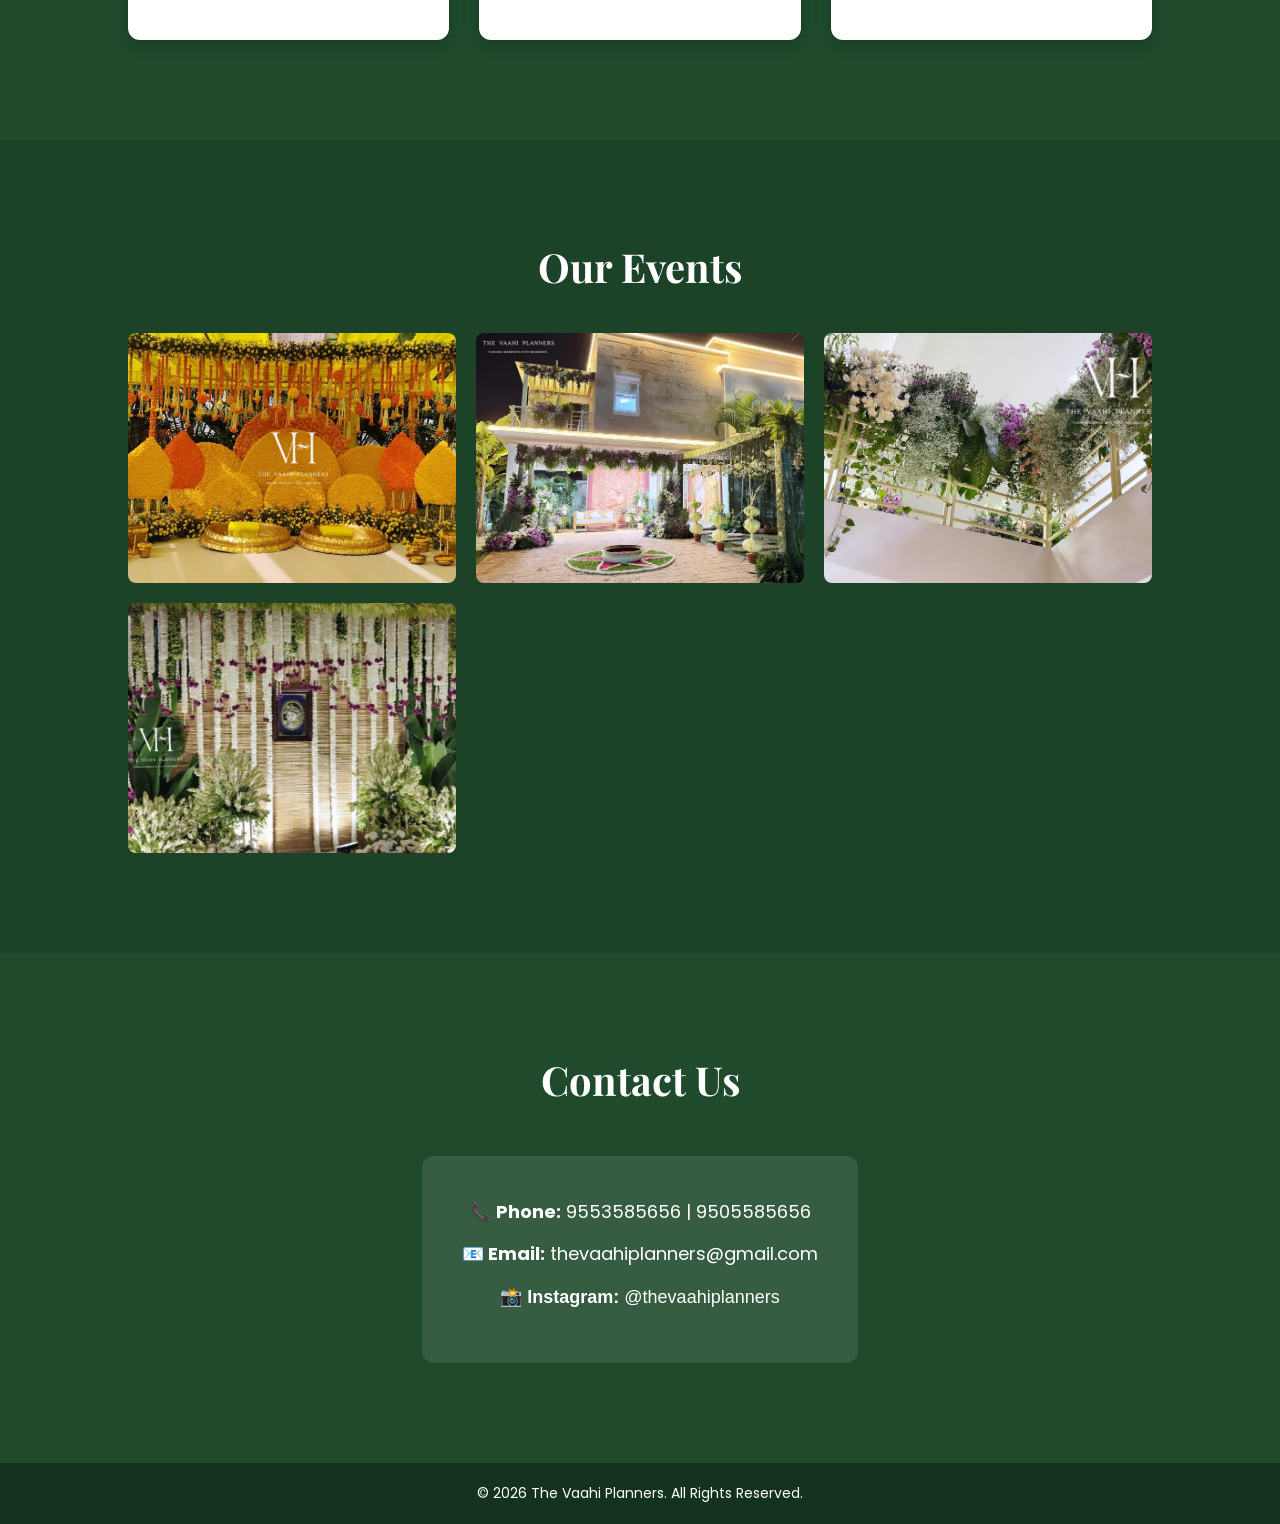
==== commit c4300403: "Update index.html" ====
--- a/index.html
+++ b/index.html
@@ -1,4 +1,4 @@
-!DOCTYPE html>
+<!DOCTYPE html>
 <html lang="en">
 <head>
     <meta charset="UTF-8">
